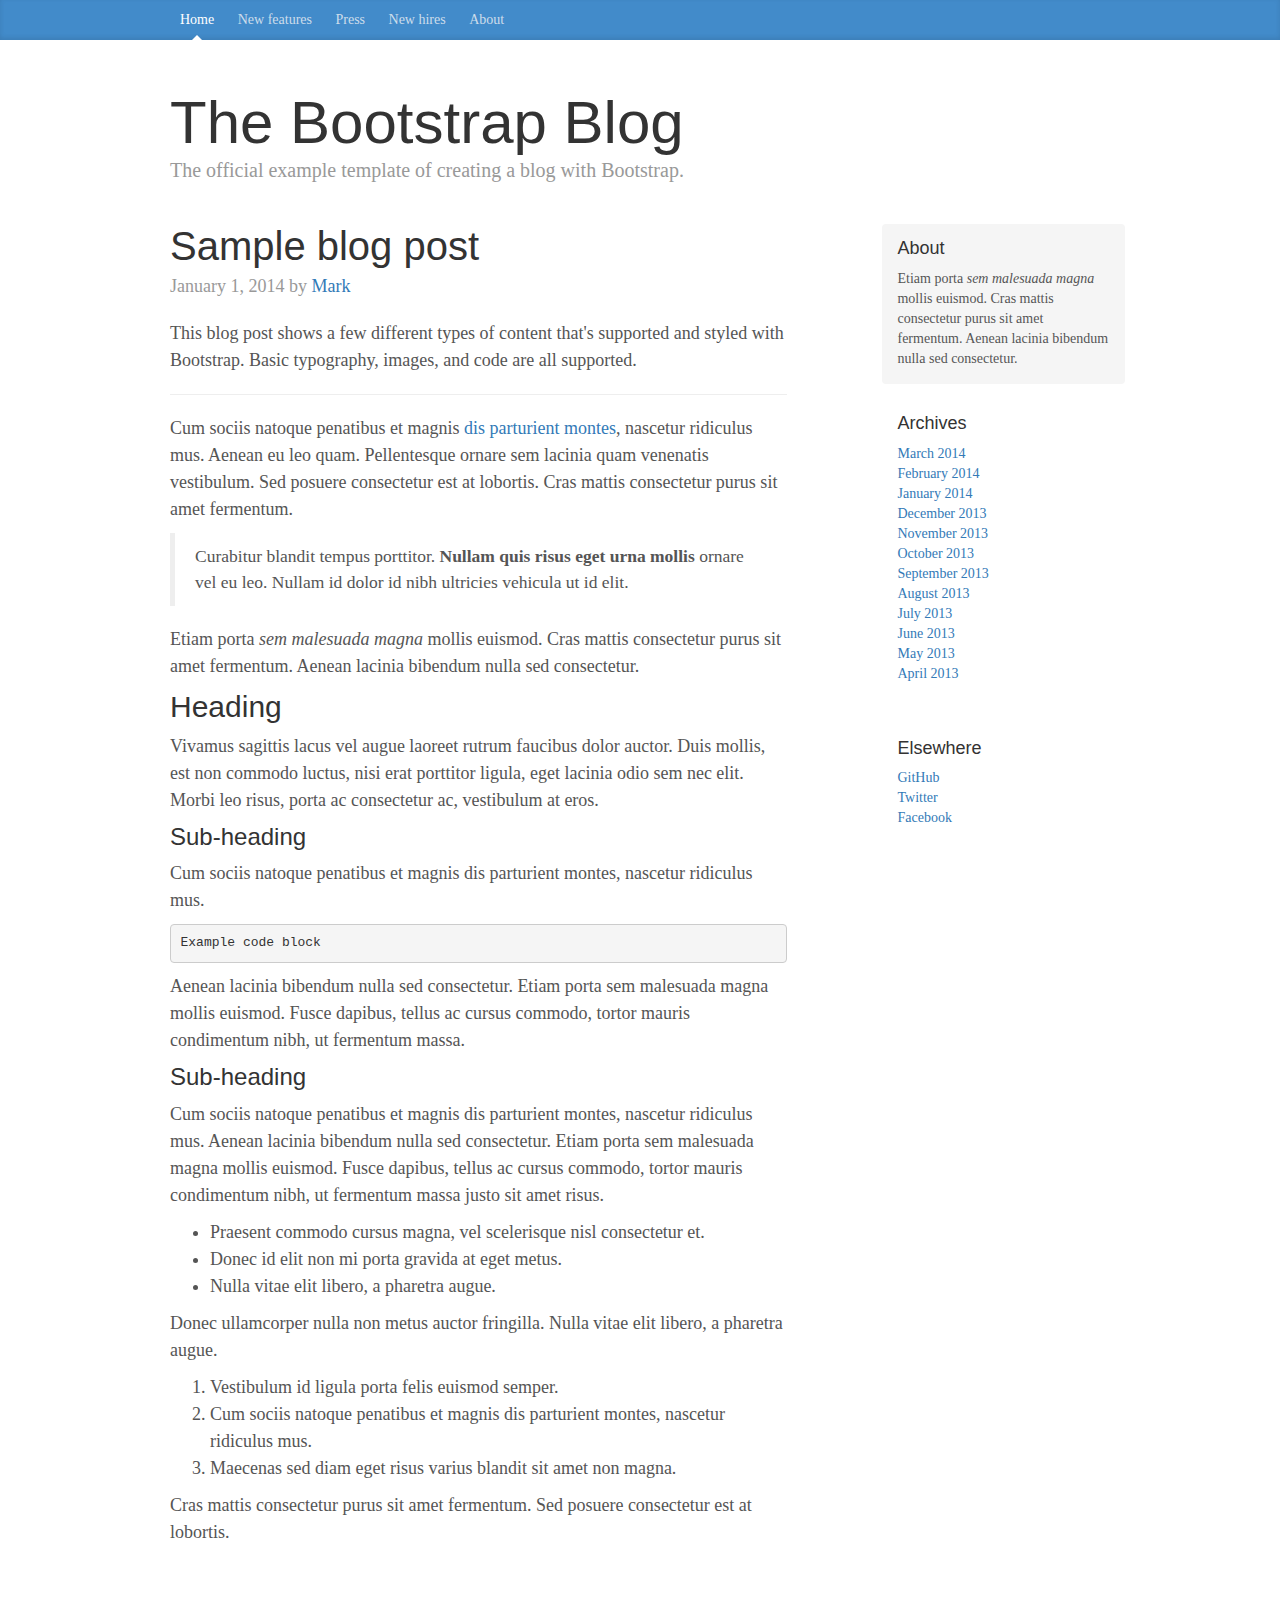
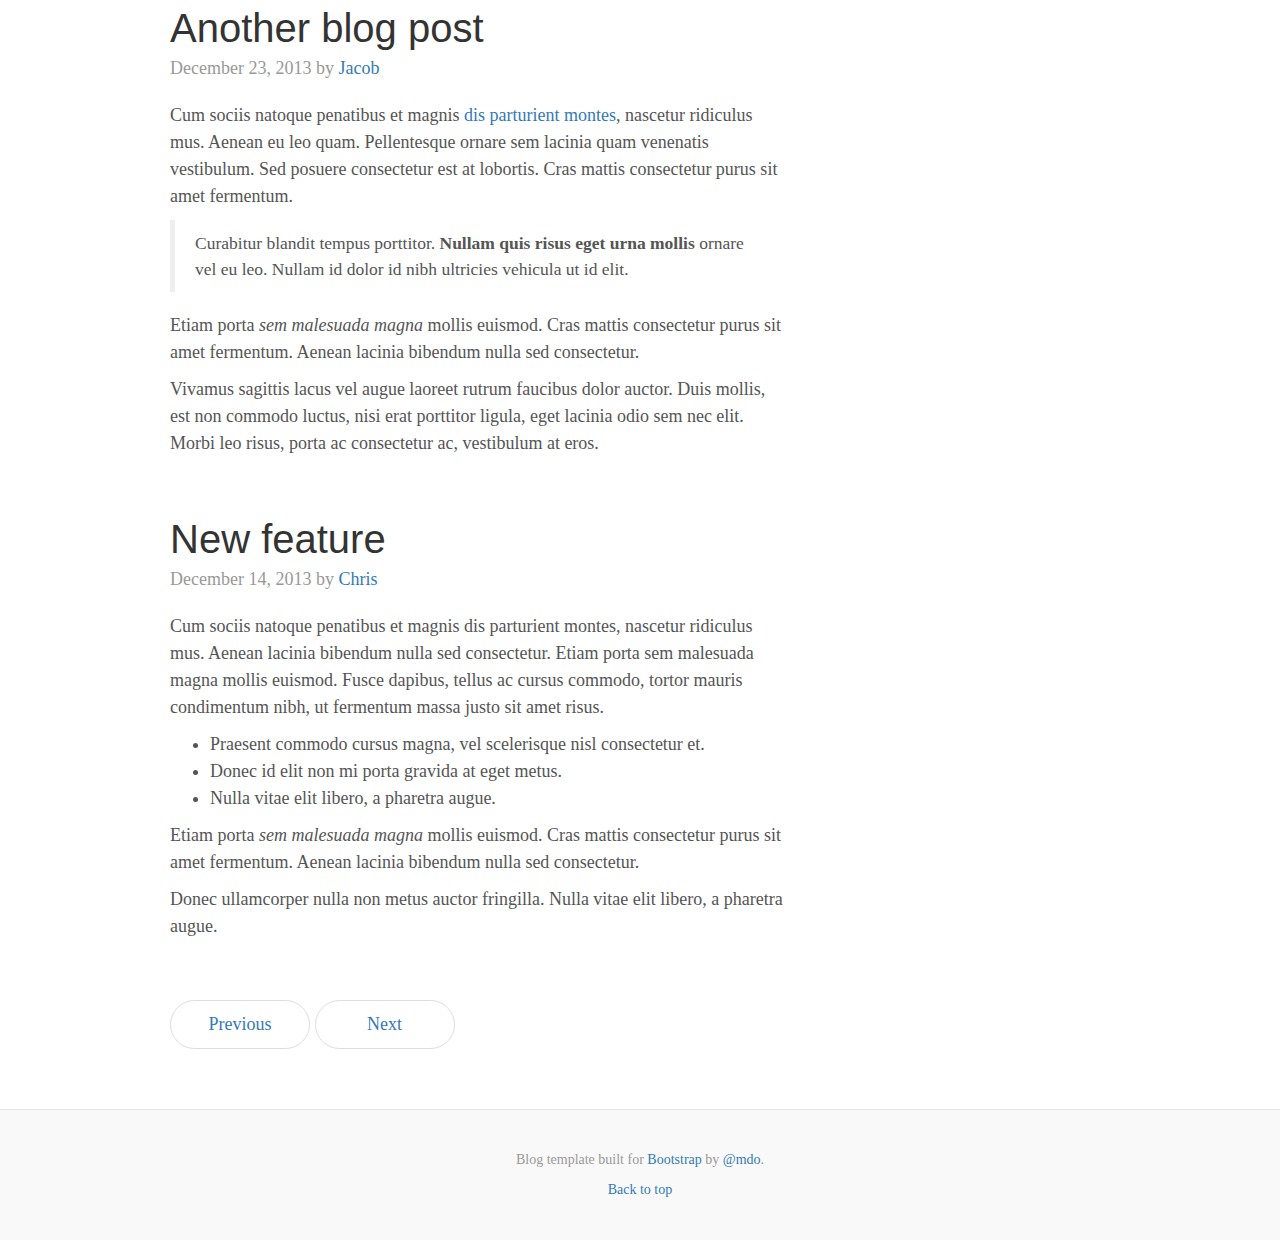
==== index.html @ 6a0dad76 "create stucture theme" ====
<!DOCTYPE html>
<html lang="en">
  <head>
    <meta charset="utf-8">
    <meta http-equiv="X-UA-Compatible" content="IE=edge">
    <meta name="viewport" content="width=device-width, initial-scale=1">
    <!-- The above 3 meta tags *must* come first in the head; any other head content must come *after* these tags -->
    <meta name="description" content="">
    <meta name="author" content="">
    <link rel="icon" href="../../favicon.ico">

    <title>Blog Template for Bootstrap</title>

    <!-- Bootstrap core CSS -->
    <link href="css/bootstrap.min.css" rel="stylesheet">
    <!-- Custom styles for this template -->
    <link href="style.css" rel="stylesheet">
  </head>

  <body>

    <div class="blog-masthead">
      <div class="container">
        <nav class="blog-nav">
          <a class="blog-nav-item active" href="#">Home</a>
          <a class="blog-nav-item" href="#">New features</a>
          <a class="blog-nav-item" href="#">Press</a>
          <a class="blog-nav-item" href="#">New hires</a>
          <a class="blog-nav-item" href="#">About</a>
        </nav>
      </div>
    </div>

    <div class="container">

      <div class="blog-header">
        <h1 class="blog-title">The Bootstrap Blog</h1>
        <p class="lead blog-description">The official example template of creating a blog with Bootstrap.</p>
      </div>

      <div class="row">

        <div class="col-sm-8 blog-main">

          <div class="blog-post">
            <h2 class="blog-post-title">Sample blog post</h2>
            <p class="blog-post-meta">January 1, 2014 by <a href="#">Mark</a></p>

            <p>This blog post shows a few different types of content that's supported and styled with Bootstrap. Basic typography, images, and code are all supported.</p>
            <hr>
            <p>Cum sociis natoque penatibus et magnis <a href="#">dis parturient montes</a>, nascetur ridiculus mus. Aenean eu leo quam. Pellentesque ornare sem lacinia quam venenatis vestibulum. Sed posuere consectetur est at lobortis. Cras mattis consectetur purus sit amet fermentum.</p>
            <blockquote>
              <p>Curabitur blandit tempus porttitor. <strong>Nullam quis risus eget urna mollis</strong> ornare vel eu leo. Nullam id dolor id nibh ultricies vehicula ut id elit.</p>
            </blockquote>
            <p>Etiam porta <em>sem malesuada magna</em> mollis euismod. Cras mattis consectetur purus sit amet fermentum. Aenean lacinia bibendum nulla sed consectetur.</p>
            <h2>Heading</h2>
            <p>Vivamus sagittis lacus vel augue laoreet rutrum faucibus dolor auctor. Duis mollis, est non commodo luctus, nisi erat porttitor ligula, eget lacinia odio sem nec elit. Morbi leo risus, porta ac consectetur ac, vestibulum at eros.</p>
            <h3>Sub-heading</h3>
            <p>Cum sociis natoque penatibus et magnis dis parturient montes, nascetur ridiculus mus.</p>
            <pre><code>Example code block</code></pre>
            <p>Aenean lacinia bibendum nulla sed consectetur. Etiam porta sem malesuada magna mollis euismod. Fusce dapibus, tellus ac cursus commodo, tortor mauris condimentum nibh, ut fermentum massa.</p>
            <h3>Sub-heading</h3>
            <p>Cum sociis natoque penatibus et magnis dis parturient montes, nascetur ridiculus mus. Aenean lacinia bibendum nulla sed consectetur. Etiam porta sem malesuada magna mollis euismod. Fusce dapibus, tellus ac cursus commodo, tortor mauris condimentum nibh, ut fermentum massa justo sit amet risus.</p>
            <ul>
              <li>Praesent commodo cursus magna, vel scelerisque nisl consectetur et.</li>
              <li>Donec id elit non mi porta gravida at eget metus.</li>
              <li>Nulla vitae elit libero, a pharetra augue.</li>
            </ul>
            <p>Donec ullamcorper nulla non metus auctor fringilla. Nulla vitae elit libero, a pharetra augue.</p>
            <ol>
              <li>Vestibulum id ligula porta felis euismod semper.</li>
              <li>Cum sociis natoque penatibus et magnis dis parturient montes, nascetur ridiculus mus.</li>
              <li>Maecenas sed diam eget risus varius blandit sit amet non magna.</li>
            </ol>
            <p>Cras mattis consectetur purus sit amet fermentum. Sed posuere consectetur est at lobortis.</p>
          </div><!-- /.blog-post -->

          <div class="blog-post">
            <h2 class="blog-post-title">Another blog post</h2>
            <p class="blog-post-meta">December 23, 2013 by <a href="#">Jacob</a></p>

            <p>Cum sociis natoque penatibus et magnis <a href="#">dis parturient montes</a>, nascetur ridiculus mus. Aenean eu leo quam. Pellentesque ornare sem lacinia quam venenatis vestibulum. Sed posuere consectetur est at lobortis. Cras mattis consectetur purus sit amet fermentum.</p>
            <blockquote>
              <p>Curabitur blandit tempus porttitor. <strong>Nullam quis risus eget urna mollis</strong> ornare vel eu leo. Nullam id dolor id nibh ultricies vehicula ut id elit.</p>
            </blockquote>
            <p>Etiam porta <em>sem malesuada magna</em> mollis euismod. Cras mattis consectetur purus sit amet fermentum. Aenean lacinia bibendum nulla sed consectetur.</p>
            <p>Vivamus sagittis lacus vel augue laoreet rutrum faucibus dolor auctor. Duis mollis, est non commodo luctus, nisi erat porttitor ligula, eget lacinia odio sem nec elit. Morbi leo risus, porta ac consectetur ac, vestibulum at eros.</p>
          </div><!-- /.blog-post -->

          <div class="blog-post">
            <h2 class="blog-post-title">New feature</h2>
            <p class="blog-post-meta">December 14, 2013 by <a href="#">Chris</a></p>

            <p>Cum sociis natoque penatibus et magnis dis parturient montes, nascetur ridiculus mus. Aenean lacinia bibendum nulla sed consectetur. Etiam porta sem malesuada magna mollis euismod. Fusce dapibus, tellus ac cursus commodo, tortor mauris condimentum nibh, ut fermentum massa justo sit amet risus.</p>
            <ul>
              <li>Praesent commodo cursus magna, vel scelerisque nisl consectetur et.</li>
              <li>Donec id elit non mi porta gravida at eget metus.</li>
              <li>Nulla vitae elit libero, a pharetra augue.</li>
            </ul>
            <p>Etiam porta <em>sem malesuada magna</em> mollis euismod. Cras mattis consectetur purus sit amet fermentum. Aenean lacinia bibendum nulla sed consectetur.</p>
            <p>Donec ullamcorper nulla non metus auctor fringilla. Nulla vitae elit libero, a pharetra augue.</p>
          </div><!-- /.blog-post -->

          <nav>
            <ul class="pager">
              <li><a href="#">Previous</a></li>
              <li><a href="#">Next</a></li>
            </ul>
          </nav>

        </div><!-- /.blog-main -->

        <div class="col-sm-3 col-sm-offset-1 blog-sidebar">
          <div class="sidebar-module sidebar-module-inset">
            <h4>About</h4>
            <p>Etiam porta <em>sem malesuada magna</em> mollis euismod. Cras mattis consectetur purus sit amet fermentum. Aenean lacinia bibendum nulla sed consectetur.</p>
          </div>
          <div class="sidebar-module">
            <h4>Archives</h4>
            <ol class="list-unstyled">
              <li><a href="#">March 2014</a></li>
              <li><a href="#">February 2014</a></li>
              <li><a href="#">January 2014</a></li>
              <li><a href="#">December 2013</a></li>
              <li><a href="#">November 2013</a></li>
              <li><a href="#">October 2013</a></li>
              <li><a href="#">September 2013</a></li>
              <li><a href="#">August 2013</a></li>
              <li><a href="#">July 2013</a></li>
              <li><a href="#">June 2013</a></li>
              <li><a href="#">May 2013</a></li>
              <li><a href="#">April 2013</a></li>
            </ol>
          </div>
          <div class="sidebar-module">
            <h4>Elsewhere</h4>
            <ol class="list-unstyled">
              <li><a href="#">GitHub</a></li>
              <li><a href="#">Twitter</a></li>
              <li><a href="#">Facebook</a></li>
            </ol>
          </div>
        </div><!-- /.blog-sidebar -->

      </div><!-- /.row -->

    </div><!-- /.container -->

    <footer class="blog-footer">
      <p>Blog template built for <a href="http://getbootstrap.com">Bootstrap</a> by <a href="https://twitter.com/mdo">@mdo</a>.</p>
      <p>
        <a href="#">Back to top</a>
      </p>
    </footer>


    <!-- Bootstrap core JavaScript
    ================================================== -->
    <!-- Placed at the end of the document so the pages load faster -->
    <script src="https://ajax.googleapis.com/ajax/libs/jquery/1.12.4/jquery.min.js"></script>
    <script src="js/bootstrap.min.js"></script>
  </body>
</html>
---- style.css ----
/*
 * Globals
 */

body {
  font-family: Georgia, "Times New Roman", Times, serif;
  color: #555;
}

h1, .h1,
h2, .h2,
h3, .h3,
h4, .h4,
h5, .h5,
h6, .h6 {
  margin-top: 0;
  font-family: "Helvetica Neue", Helvetica, Arial, sans-serif;
  font-weight: normal;
  color: #333;
}


/*
 * Override Bootstrap's default container.
 */

@media (min-width: 1200px) {
  .container {
    width: 970px;
  }
}


/*
 * Masthead for nav
 */

.blog-masthead {
  background-color: #428bca;
  -webkit-box-shadow: inset 0 -2px 5px rgba(0,0,0,.1);
          box-shadow: inset 0 -2px 5px rgba(0,0,0,.1);
}

/* Nav links */
.blog-nav-item {
  position: relative;
  display: inline-block;
  padding: 10px;
  font-weight: 500;
  color: #cdddeb;
}
.blog-nav-item:hover,
.blog-nav-item:focus {
  color: #fff;
  text-decoration: none;
}

/* Active state gets a caret at the bottom */
.blog-nav .active {
  color: #fff;
}
.blog-nav .active:after {
  position: absolute;
  bottom: 0;
  left: 50%;
  width: 0;
  height: 0;
  margin-left: -5px;
  vertical-align: middle;
  content: " ";
  border-right: 5px solid transparent;
  border-bottom: 5px solid;
  border-left: 5px solid transparent;
}


/*
 * Blog name and description
 */

.blog-header {
  padding-top: 20px;
  padding-bottom: 20px;
}
.blog-title {
  margin-top: 30px;
  margin-bottom: 0;
  font-size: 60px;
  font-weight: normal;
}
.blog-description {
  font-size: 20px;
  color: #999;
}


/*
 * Main column and sidebar layout
 */

.blog-main {
  font-size: 18px;
  line-height: 1.5;
}

/* Sidebar modules for boxing content */
.sidebar-module {
  padding: 15px;
  margin: 0 -15px 15px;
}
.sidebar-module-inset {
  padding: 15px;
  background-color: #f5f5f5;
  border-radius: 4px;
}
.sidebar-module-inset p:last-child,
.sidebar-module-inset ul:last-child,
.sidebar-module-inset ol:last-child {
  margin-bottom: 0;
}


/* Pagination */
.pager {
  margin-bottom: 60px;
  text-align: left;
}
.pager > li > a {
  width: 140px;
  padding: 10px 20px;
  text-align: center;
  border-radius: 30px;
}


/*
 * Blog posts
 */

.blog-post {
  margin-bottom: 60px;
}
.blog-post-title {
  margin-bottom: 5px;
  font-size: 40px;
}
.blog-post-meta {
  margin-bottom: 20px;
  color: #999;
}


/*
 * Footer
 */

.blog-footer {
  padding: 40px 0;
  color: #999;
  text-align: center;
  background-color: #f9f9f9;
  border-top: 1px solid #e5e5e5;
}
.blog-footer p:last-child {
  margin-bottom: 0;
}
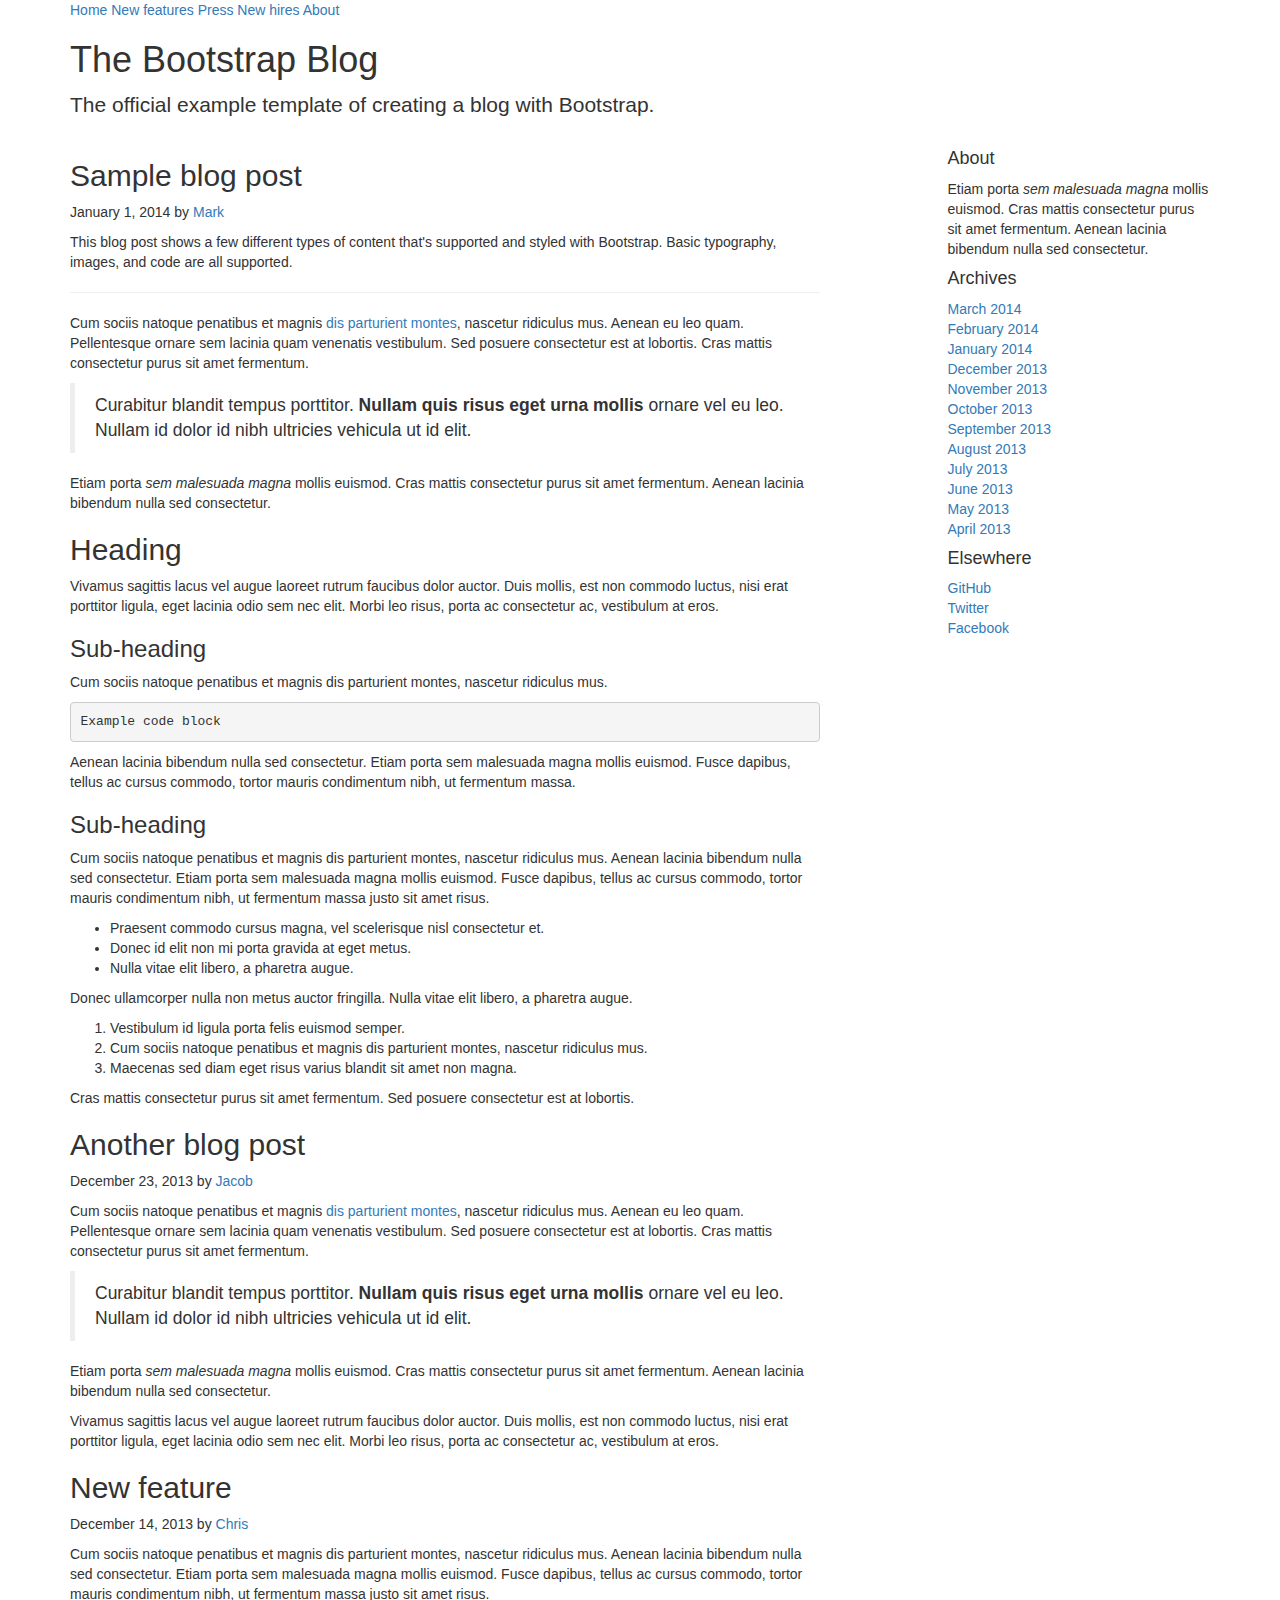
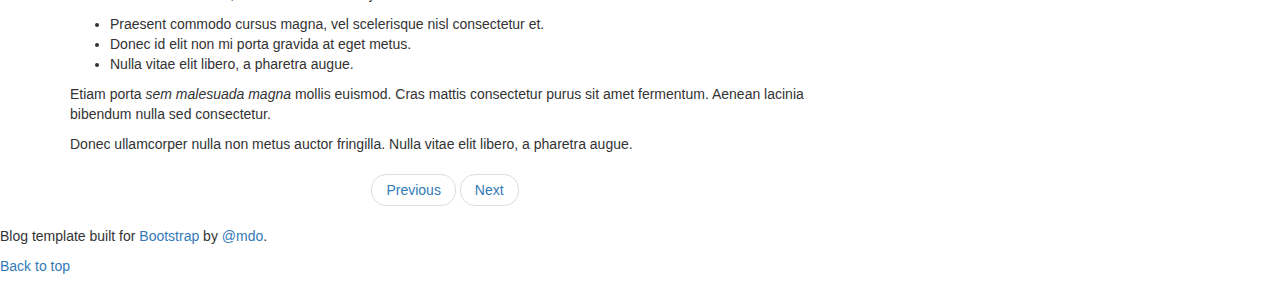
==== commit ca6bb737: "add Post & img thumbnails" ====
--- a/index.html
+++ b/index.html
@@ -14,7 +14,7 @@
     <!-- Bootstrap core CSS -->
     <link href="css/bootstrap.min.css" rel="stylesheet">
     <!-- Custom styles for this template -->
-    <link href="style.css" rel="stylesheet">
+    <link href="css/style.css" rel="stylesheet">
   </head>
 
   <body>
